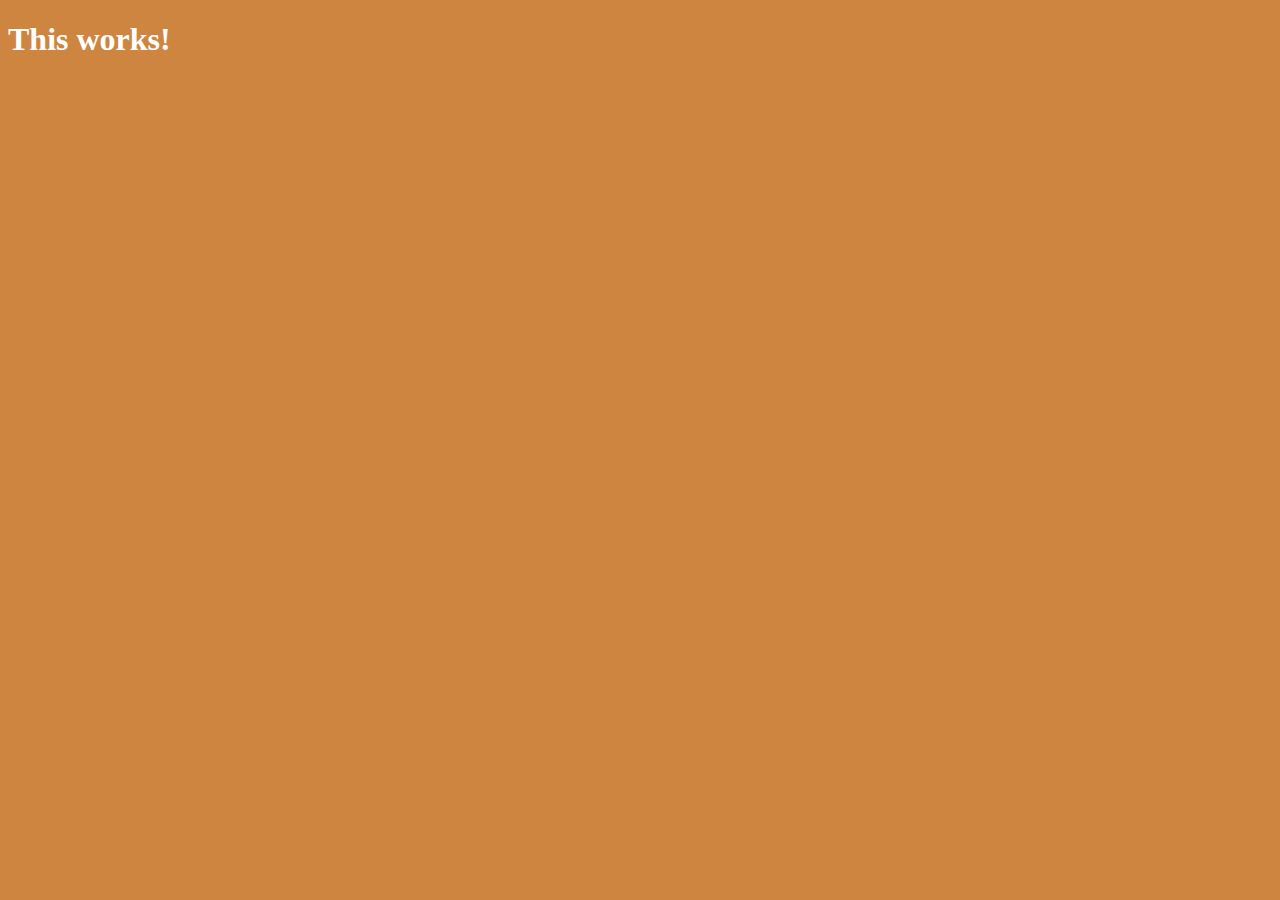
==== vanila/index.html @ 8695090d "feat: setting" ====
<!DOCTYPE html>
<html>
    <head>
        <title>Something</title>
        <link rel="stylesheet" href="index.css" />
    </head>
    <body>
        <h1>This works!</h1>
        <script src="index.js"></script>
    </body>
</html>
---- vanila/index.css ----
body{
    background-color: peru;
}
h1{
    color:#fff;
}
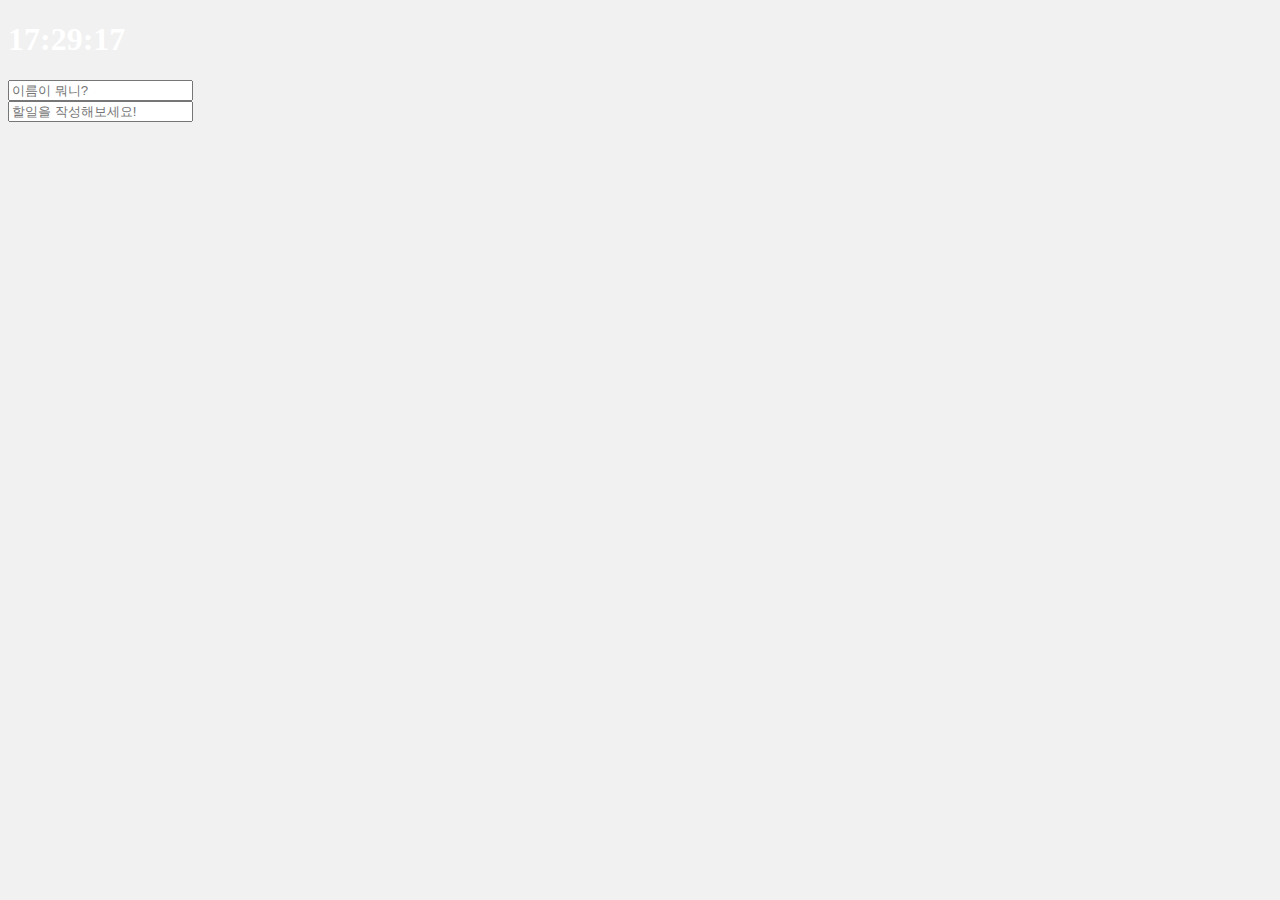
==== commit f9daa18a: "feat: #3.5까지 봄" ====
--- a/vanila/index.html
+++ b/vanila/index.html
@@ -1,11 +1,30 @@
 <!DOCTYPE html>
-<html>
-    <head>
-        <title>Something</title>
-        <link rel="stylesheet" href="index.css" />
-    </head>
-    <body>
-        <h1>This works!</h1>
-        <script src="index.js"></script>
-    </body>
+<html lang="ko">
+
+<head>
+    <meta charset="utf-8">
+    <title>바닐라 JS</title>
+    <link rel="stylesheet" href="index.css" />
+</head>
+
+<body>
+    <div class="js-clock">
+        <h1>00:00</h1>
+    </div>
+    <form class="js-form form">
+        <input type="text" placeholder="이름이 뭐니?" />
+    </form>
+    <h4 class="js-greetings greetings"></h4>
+    <form class="js-toDoForm">
+        <input type="text" placeholder="할일을 작성해보세요!" />
+    </form>
+    <ul class="js-toDoList">
+
+    </ul>
+    <script src="index.js"></script>
+    <script src="clock.js"></script>
+    <script src="greeting.js"></script>
+    <script src="todo.js"></script>
+</body>
+
 </html>--- a/vanila/index.css
+++ b/vanila/index.css
@@ -1,6 +1,21 @@
-body{
-    background-color: peru;
+body {
+    background-color: #f1f1f1;
+    color: #34495e;
 }
-h1{
-    color:#fff;
+
+.btn {
+    cursor: pointer;
+}
+
+h1 {
+    color: #fff;
+}
+
+.form,
+.greetings {
+    display: none;
+}
+
+.showing {
+    display: block;
 }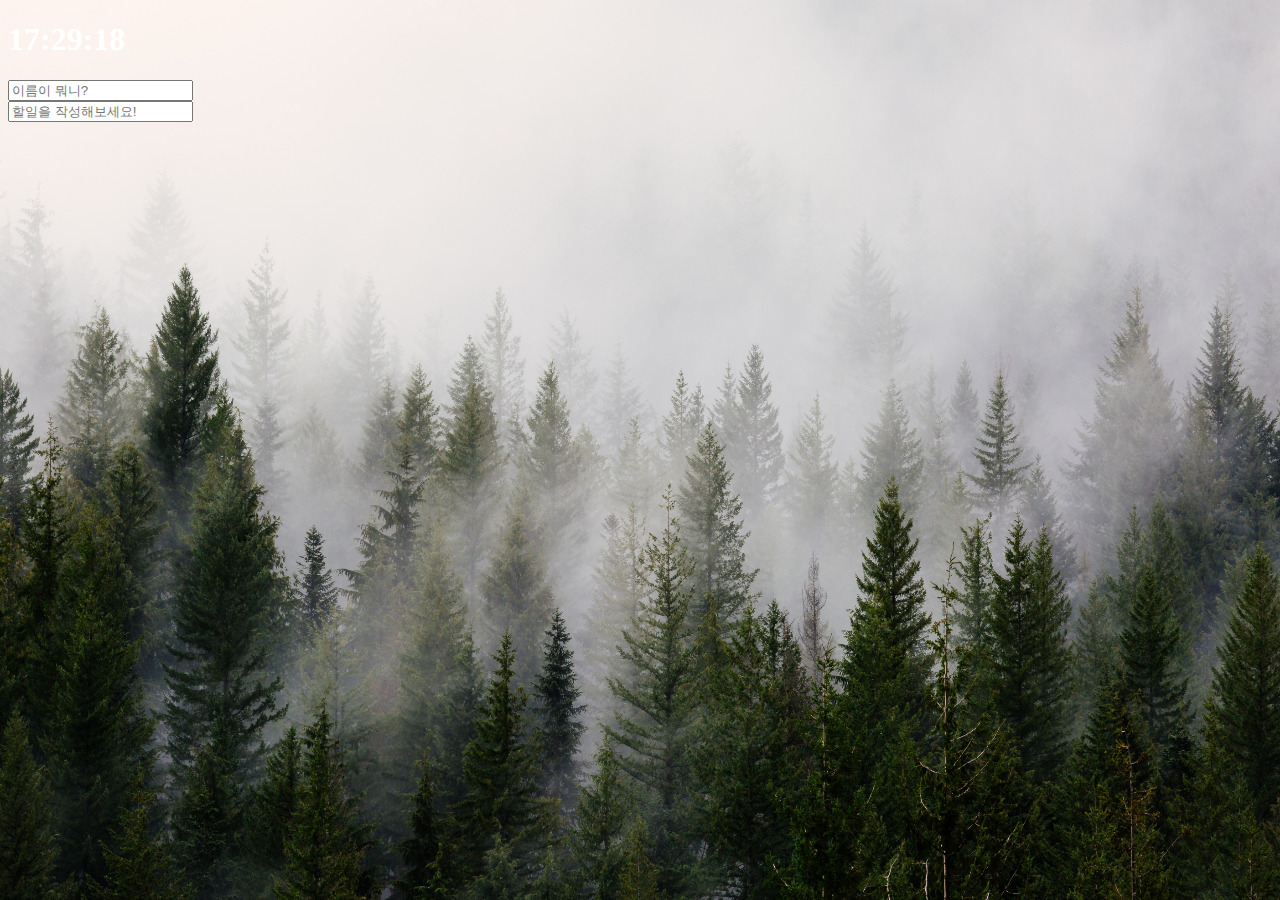
==== commit 1a699497: "feat: upload weather.js" ====
--- a/vanila/index.html
+++ b/vanila/index.html
@@ -25,6 +25,8 @@
     <script src="clock.js"></script>
     <script src="greeting.js"></script>
     <script src="todo.js"></script>
+    <script src="bg.js"></script>
+    <script src="weather.js"></script>
 </body>
 
 </html>--- a/vanila/index.css
+++ b/vanila/index.css
@@ -1,5 +1,5 @@
 body {
-    background-color: #f1f1f1;
+    background-color: #2c3e50;
     color: #34495e;
 }
 
@@ -18,4 +18,23 @@
 
 .showing {
     display: block;
+}
+
+@keyframes fadeIn {
+    from {
+        opacity: 0;
+    }
+    to {
+        opacity: 1;
+    }
+}
+
+.bgImage {
+    position: absolute;
+    top: 0;
+    left: 0;
+    width: 100%;
+    height: 100%;
+    z-index: -1;
+    animation: fadeIn 0.5s linear;
 }